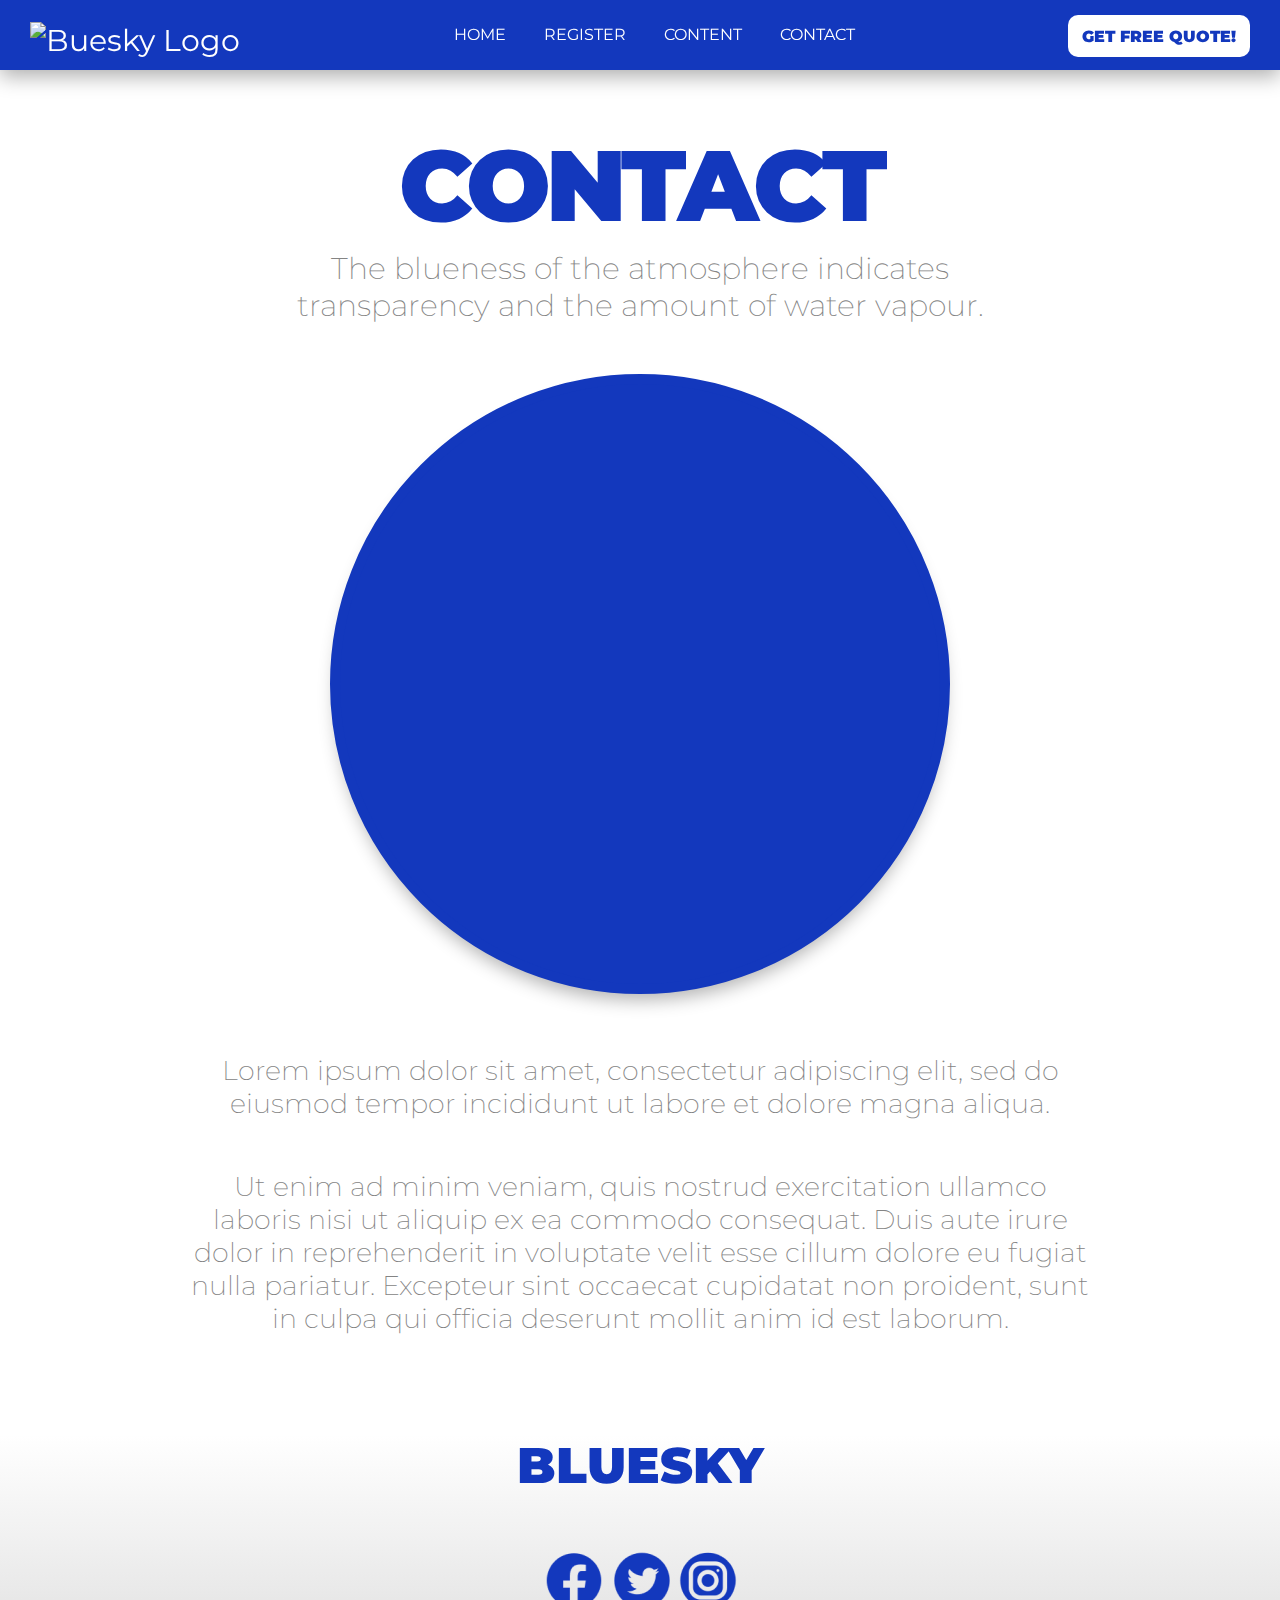
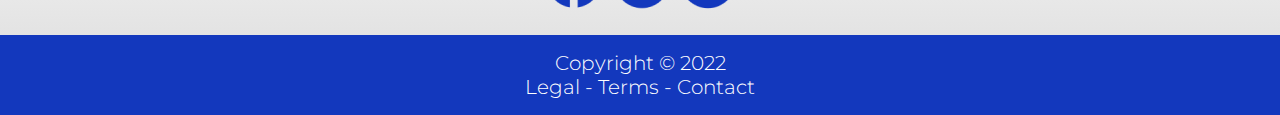
==== contact.html @ 5ad4db9b "Initial commit" ====
<!DOCTYPE html>
<html lang="en">

<head>
    <meta charset="UTF-8">
    <meta http-equiv="X-UA-Compatible" content="IE=edge">
    <meta name="viewport" content="width=device-width, initial-scale=1.0">
    <title>CONTACT : JUST A BLUE SKY</title>
    <link rel="stylesheet" href="./style.css">
<link rel="preconnect" href="https://fonts.googleapis.com">
<link rel="preconnect" href="https://fonts.gstatic.com" crossorigin>
<link
    href="https://fonts.googleapis.com/css2?family=Montserrat:ital,wght@0,100;0,200;0,300;0,400;0,500;0,600;0,700;0,800;0,900;1,100;1,200;1,300;1,400;1,500;1,600;1,700;1,800;1,900&display=swap"
    rel="stylesheet">
</head>

<body>
    <header>
    <img src="https://iili.io/GjAIhN.png" alt="Buesky Logo">
        <nav>
            <ul>
                <li><a href="./index.html">HOME</a></li>
                <li><a href="./register.html">REGISTER</a></li>
                <li><a href="./content.html">CONTENT</a></li>
                <li><a href="./contact.html">CONTACT</a></li>
            </ul>
        </nav>
        <div class="quote-button"><a href="./register.html">GET FREE QUOTE!</a></div>
    </header>

    <section class="margin-top">
        <h1 class="blue bold centered padding-80 no-bottom">CONTACT</h1>
        <article>
            <div class="main-text">
                <p>The blueness of the atmosphere indicates transparency
                    and the amount of water vapour.</p>
            </div>
<div class="map"><iframe width="600" height="600" src="https://maps.google.com/maps?width=600&amp;height=600&amp;hl=en&amp;q=Islas%20Canarias+(JUST%20A%20BLUE%20SKY)&amp;t=&amp;z=8&amp;ie=UTF8&amp;iwloc=B&amp;output=embed"></iframe></div>

            <div class="other-text">
                <p>Lorem ipsum dolor sit amet, consectetur adipiscing elit, sed do eiusmod tempor incididunt ut labore
                    et dolore magna
                    aliqua.</p>

                <p>Ut enim ad minim veniam, quis nostrud exercitation ullamco laboris nisi ut aliquip ex ea commodo
                    consequat. Duis aute
                    irure dolor in reprehenderit in voluptate velit esse cillum dolore eu fugiat nulla pariatur.
                    Excepteur sint occaecat
                    cupidatat non proident, sunt in culpa qui officia deserunt mollit anim id est laborum.</p>
            </div>
        </article>
    </section>

    <footer>
        <section class="bottom-icons">
            <p class="blue bold centered size-50">BLUESKY</p>
            <p class="icons">
                <img src="./img/fb.png" alt="">
                <img src="./img/tw.png" alt="">
                <img src="./img/ig.png" alt="">
            </p>

        </section>
        <section class="bottom-bar">
            <p>Copyright © 2022</p>
            <p><a href="#">Legal</a> - <a href="#">Terms</a> - <a href="#">Contact</a></p>
        </section>
    </footer>

</body>

</html>
---- style.css ----
/* ! Alejandro Marrero */

:root {
  --black: #000000;
  --white: #ffffff;
  --blue: #1338bd;
  --text: #86888f;
  --article-text: #848484;
}

body {
  font-family: "Montserrat", Arial, Helvetica, sans-serif;
  font-size: 30px;
  color: var(--black);
  margin: 0;
  padding: 0;
}

h1,
h2,
h3,
h4,
h6,
h6 {
  padding: 0;
  margin: 0;
  line-height: 70px;
  letter-spacing: -5px;
}

h1 {
  font-size: 100px;
}

h2 {
  font-size: 90px;
}

h3 {
  font-size: 30px;
}

h4 {
  font-size: 20px;
}

.blue {
  color: var(--blue);
}

.white {
  color: var(--white);
}

.centered {
  text-align: center;
}

.margin-no {
  margin: 0;
}

.padding-no {
  padding: 0;
}

.padding-80 {
  padding: 80px 0 80px 0px;
}

.padding-70 {
  padding: 70px 0 70px 0px;
}

.padding-50 {
  padding: 50px 0 50px 0px;
}

.no-top {
  margin-top: 0;
  padding-top: 0;
}

.no-bottom {
  margin-bottom: 0;
  padding-bottom: 0;
}

.no-lh {
  line-height: 0;
}

.no-ls {
  letter-spacing: 0;
}

.light {
  font-weight: 300;
}

.bold {
  font-weight: 900;
}

.size-100 {
  font-size: 100px;
}

.size-80 {
  font-size: 80px;
}

.size-50 {
  font-size: 50px;
}

.size-25 {
  font-size: 25px;
}

h2.title-form {
  padding-bottom: 50px;
  letter-spacing: 0;
}

h4.title-form {
  line-height: 0;
  margin: 50px 0 30px 0;
}

header {
  width: 100%;
  height: 70px;
  color: var(--white);
  background: var(--blue);
  text-align: center;
  overflow: hidden;
  position: fixed;
  top: 0;
  z-index: 1;
  box-shadow: 0 6px 20px 0px #00000054;
}

header img {
  float: left;
  margin-top: 22px;
  margin-left: 30px;
}

nav {
  display: inline-block;
}

nav ul {
  padding: 0px;
  margin: 0px;
  text-align: center;
  display: inline-block;
  vertical-align: top;
}

nav li {
  list-style-type: none;
  padding: 0px;
  height: 24px;
  margin-top: 4px;
  margin-bottom: 4px;
  display: inline;
}

nav li a {
  color: var(--white);
  font-size: 16px;
  text-decoration: none;
  line-height: 70px;
  padding: 5px 15px;
}

header .quote-button {
  float: right;
  font-size: 16px;
  font-weight: 900;
  background: var(--white);
  border-radius: 10px;
  margin-top: 15px;
  margin-right: 30px;
  border: 1px solid transparent;
}

header .quote-button a {
  display: table-cell;
  vertical-align: middle;
  width: 180px;
  height: 40px;
  color: var(--blue);
  text-decoration: none;
}

section.top {
  margin: 70px 0 0 0;
  max-width: none;
  width: 100%;
  height: 500px;
  text-align: center;
  background-image: url(./img/topimage.jpg);
  background-size: cover;
  background-repeat: no-repeat;
  background-position: center center;
}

section.margin-top {
  margin: 70px 0 0 0;
}

/* section.top h1,
section h2,
h1 {
  font-size: 100px;
  font-weight: 900;
  color: var(--white);
  text-align: center;
  line-height: 85px;
  letter-spacing: -5px;
  margin: 100px 0px 50px 0px;
}

h1 {
  color: var(--blue);
} */

section.top div p {
  width: 930px;
  margin: 0 auto;
}

section p {
  font-size: 28px;
  font-weight: 300;
  color: var(--text);
}

section .contact-button {
  width: 180px;
  font-size: 16px;
  font-weight: 300;
  background: var(--blue);
  border-radius: 10px;
  border: 1px solid transparent;
  margin: 0 auto;
  margin-top: 60px;
}

section .contact-button a {
  display: table-cell;
  vertical-align: middle;
  width: 180px;
  height: 40px;
  color: var(--white);
  text-decoration: none;
  text-align: center;
}

article {
  display: table;
  margin: 0;
  max-width: none;
  width: 100%;
}

/* 
section h2 {
  color: var(--blue) !important;
  margin-bottom: 50px;
} */

article div.main-text {
  width: 700px;
  margin: 0 auto;
}

article p {
  font-size: 30px;
  color: var(--article-text);
  font-weight: 200;
  text-align: center;
  margin-bottom: 50px;
}

article .group-container-one,
article .group-container-two {
  display: grid;
  grid-template-columns: repeat(3, 1fr);
  grid-gap: 15px;
  justify-items: center;
  align-items: center;
  width: 900px;
  margin: 0 auto;
}

article .group-container-one .items,
article .group-container-two .items {
  display: flex;
  align-items: center;
  justify-content: center;
  flex-grow: 0;
  flex-shrink: 1;
  flex-basis: auto;
  align-self: auto;
  order: 0;
  width: 270px;
  height: 140px;
  font-size: 45px;
  color: var(--white);
  font-weight: 900;
  border-radius: 100px;
  text-transform: uppercase;
  margin-bottom: 30px;
}

article .group-container-one .items:nth-child(1) {
  background: #0487e2;
}

article .group-container-one .items:nth-child(2) {
  background: #1338bd;
}

article .group-container-one .items:nth-child(3) {
  background: #0463ca;
}

article .group-container-two .items:nth-child(1) {
  background: #b0d6f5;
}

article .group-container-two .items:nth-child(2) {
  background: #65c2f5;
}

article .group-container-two .items:nth-child(3) {
  background: #09b1ec;
}

div.other-text {
  width: 900px;
  margin: 0 auto;
}

div.other-text p {
  font-size: 27px;
}

footer section {
  height: 200px;
  background: linear-gradient(180deg, #ffffff 0%, #e3e3e3 100%);
}

footer section.bottom-icons h3 {
  font-size: 100px;
  font-weight: 900;
  color: var(--blue);
  text-align: center;
  padding: 0;
  margin: 0;
}

footer section.bottom-icons p.icons {
  display: flex;
  align-items: center;
  justify-content: center;
  margin: 20px 0 20px 0;
}

footer section.bottom-bar {
  height: 80px;
  background: var(--blue);
  display: flex;
  flex-direction: column;
  justify-content: center;
  align-items: center;
}

footer section.bottom-bar p {
  font-size: 20px;
  padding: 0;
  margin: 0;
  color: var(--white);
}

footer section.bottom-bar p a {
  color: var(--white);
  text-decoration: none;
}

/* ! REGISTER PAGE */

section article .form-container,
section article .table-container {
  display: flex;
  flex-direction: column;
  align-items: center;
  width: 800px;
  font-size: 17px;
  color: white;
  background: #1338bd;
  padding: 50px;
  align-content: center;
  border-radius: 100px;
  margin: 0 auto;
  margin-bottom: 50px;
  box-shadow: 0px 12px 18px -6px rgb(0 0 0 / 30%);
}
/* 
section .form-container h2 {
  font-size: 80px;
  color: var(--white) !important;
  margin: 0px 0 40px 0px !important;
} */
/* 
section .form-container h4 {
  padding: 0;
  margin: 35px 0 0 0;
} */

section article .grid {
  display: grid;
  grid-template-columns: repeat(3, 1fr);
  grid-gap: 20px;
}

section article .grid-item {
  position: relative;
  align-items: start;
}

section article .grid-item p {
  font-size: 12px;
  color: white;
  text-align: left;
  padding-left: 20px;
  margin-bottom: 40px;
}

section article .grid-item p a {
  color: var(--white);
}

/* ! FORM ELEMENTS */

input[type="text"] {
  width: 200px;
  height: 30px;
  border: 1px solid #1338bd;
  padding: 3px 10px;
  border-radius: 80px;
  box-shadow: 0px 12px 18px -6px rgb(0 0 0 / 30%);
}

select {
  width: 222px;
  height: 34px;
  text-indent: 5px;
  border-radius: 80px;
  box-shadow: 0px 12px 18px -6px rgb(0 0 0 / 30%);
}

input[type="submit"] {
  font-family: "Montserrat", Arial, Helvetica, sans-serif;
  height: 38px;
  width: 120px;
  font-size: 17px;
  font-weight: 900;
  color: #1338bd;
  border-radius: 100px;
  border: 1px solid white;
  cursor: pointer;
  margin: 0 auto;
  text-align: center;
  display: block;
}

input[type="submit"]:hover {
  color: var(--white);
  background: var(--blue);
}

input#consent {
  padding: 0 !important;
  margin: 0;
  position: absolute;
  top: 2px;
}

/* ! CONTENT PAGE */

section article .table-container {
  padding-bottom: 70px;
}
/* 
section article .table-container h2 {
  color: var(--white) !important;
  margin-bottom: 50px;
  font-size: 70px;
  margin: 0 0 35px 0px;
} */

article .table-container table.CABTable {
  width: 100%;
  background-color: #ffffff;
  border-collapse: collapse;
  border-width: 2px;
  border-style: solid;
  text-align: center;
}

article .table-container .CABTable td,
article .table-container .CABTable th {
  border-width: 2px;
  border-color: #e1e1e1;
  border-style: solid;
  padding: 3px;
  color: #1338bd;
}

article .table-container .CABTable thead {
  background-color: #e3e3e3;
}

article .grid-container {
  width: 900px;
  margin: 0 auto;
  margin-bottom: 60px;
  color: var(--white);
}

article .grid-container ul {
  display: grid;
  grid-gap: 15px;
  grid-template-columns: 0.3fr 0.3fr;
}

article .grid-container .grids li {
  list-style-type: none;
  padding: 5px;
}

article .grid-container .grids li:nth-child(1) {
  grid-column: 1/3;
  grid-row: 1;
  background-color: #b0d6f5;
}

article .grid-container .grids li:nth-child(2) {
  display: flex;
  grid-column: 3;
  grid-row: 1/3;
  background: #65c2f5;
  align-items: center;
  justify-content: center;
  font-size: 32px;
}

article .grid-container .grids li:nth-child(3) {
  grid-column: 1;
  grid-row: 2;
  background: #09b1ec;
}

article .grid-container .grids li:nth-child(4) {
  grid-column: 2;
  grid-row: 2;
  background: #0487e2;
}

/* ! CONTACT PAGE */

.map {
  width: 600px;
  height: 600px;
  background-color: #1338bd;
  border: 10px solid #1338bd;
  border-radius: 70%;
  overflow: hidden;
  margin: 0 auto;
  margin-bottom: 60px;
  box-shadow: 0px 12px 18px -6px rgb(0 0 0 / 30%);
}

iframe {
  border: 0;
  overflow: hidden;
  margin-top: 0;
  margin-bottom: 0;
}

/* ! CONFIRMATION PAGE */

lottie-player {
  margin: 0 auto;
  margin-top: 50px;
}
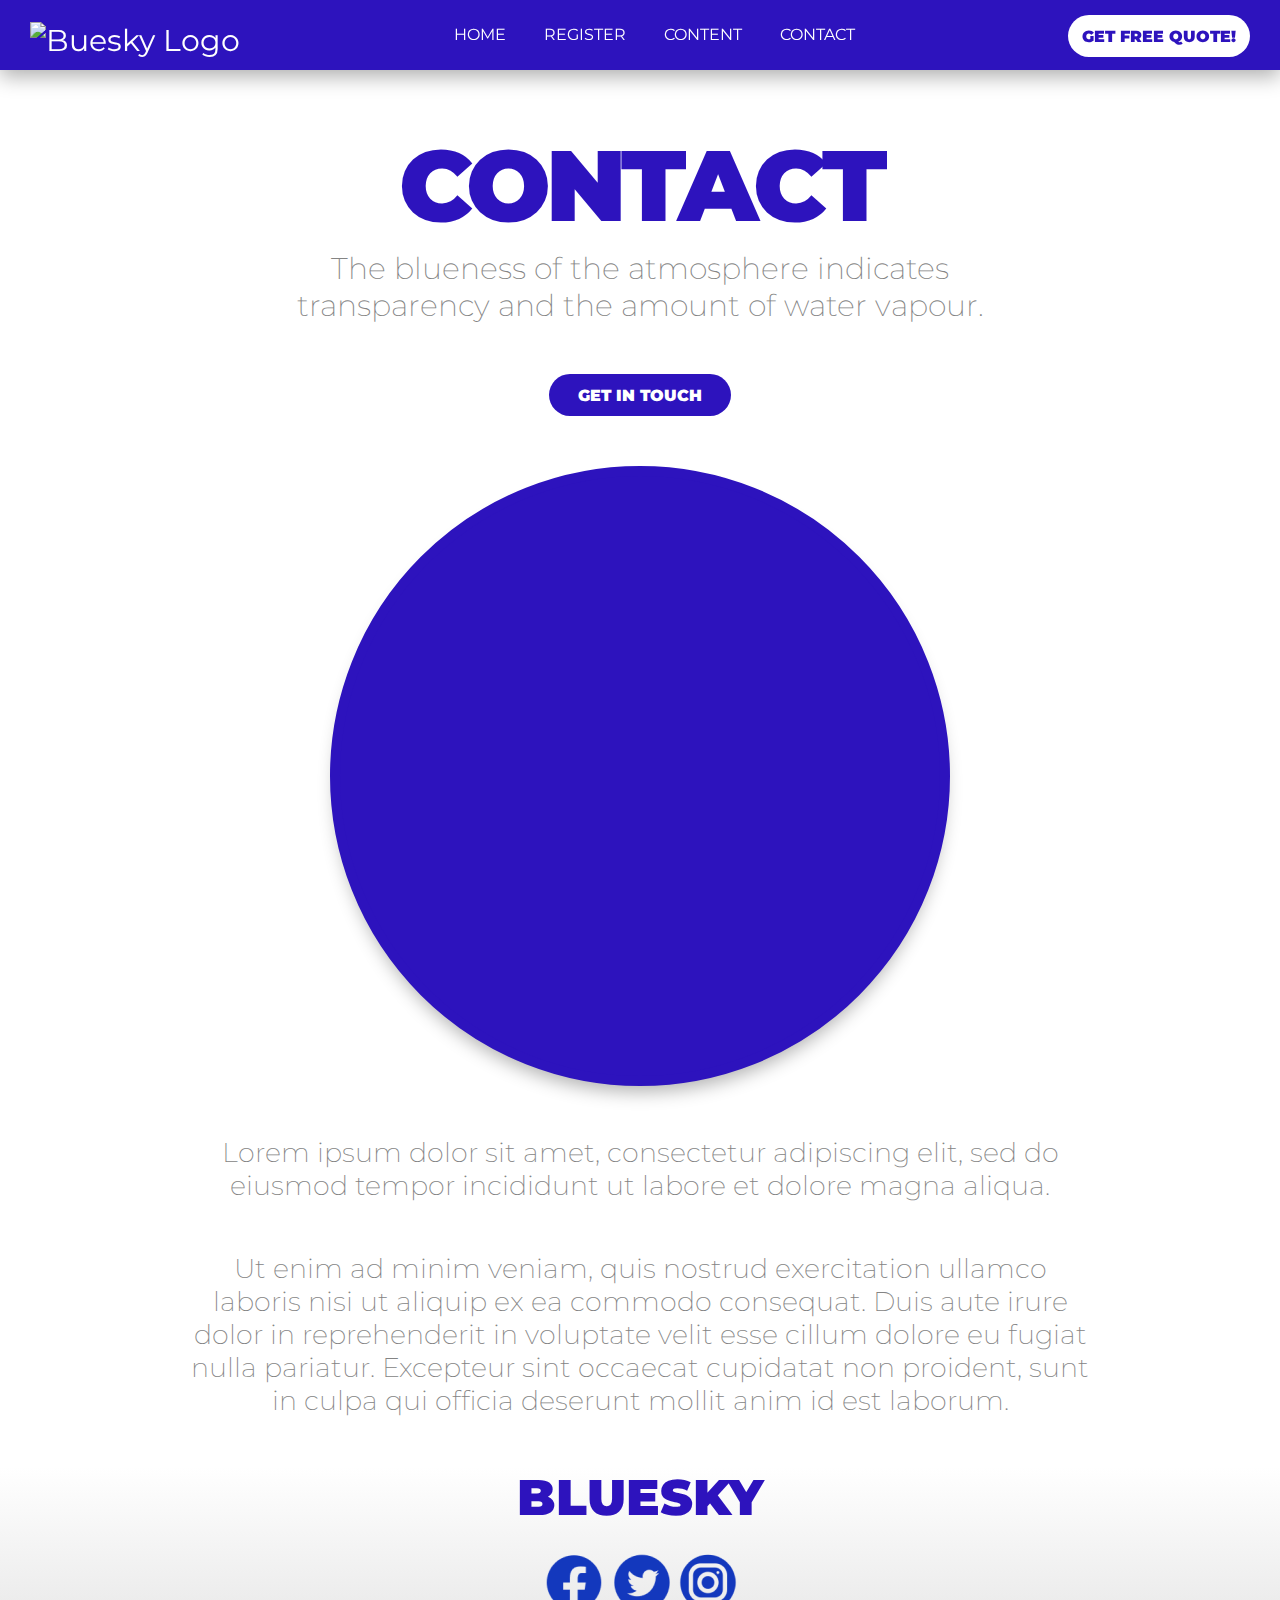
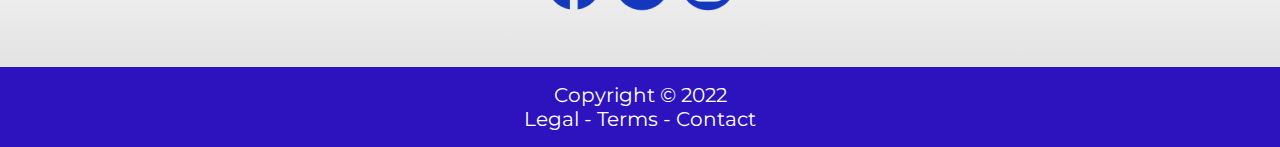
==== commit 18b9f982: "Last changes" ====
--- a/contact.html
+++ b/contact.html
@@ -25,7 +25,7 @@
                 <li><a href="./contact.html">CONTACT</a></li>
             </ul>
         </nav>
-        <div class="quote-button"><a href="./register.html">GET FREE QUOTE!</a></div>
+        <div class="btn white-bg float-r"><a class="blue" href="./register.html">GET FREE QUOTE!</a></div>
     </header>
 
     <section class="margin-top">
@@ -35,7 +35,19 @@
                 <p>The blueness of the atmosphere indicates transparency
                     and the amount of water vapour.</p>
             </div>
-<div class="map"><iframe width="600" height="600" src="https://maps.google.com/maps?width=600&amp;height=600&amp;hl=en&amp;q=Islas%20Canarias+(JUST%20A%20BLUE%20SKY)&amp;t=&amp;z=8&amp;ie=UTF8&amp;iwloc=B&amp;output=embed"></iframe></div>
+        <div class="btn centered blue-bg"><a class="white margin-50" href="#popup">GET IN TOUCH</a></div>
+
+        <div id="popup" class="overlay">
+            <div class="popup">
+                <h2 class="blue size-50 centered bold no-ls">My Email</h2> 
+                <a class="close blue" href="#">&times;</a>
+                <p class="content size-25 no-bottom">
+                    <a href="mailto:info@codeacademyberlin.com">info@myemail.com</a>
+                </p>
+            </div>
+        </div>
+
+        <div class="map centered margin-50"><iframe width="600" height="600" src="https://maps.google.com/maps?width=600&amp;height=600&amp;hl=en&amp;q=Islas%20Canarias+(JUST%20A%20BLUE%20SKY)&amp;t=&amp;z=8&amp;ie=UTF8&amp;iwloc=B&amp;output=embed"></iframe></div>
 
             <div class="other-text">
                 <p>Lorem ipsum dolor sit amet, consectetur adipiscing elit, sed do eiusmod tempor incididunt ut labore
@@ -55,16 +67,16 @@
         <section class="bottom-icons">
             <p class="blue bold centered size-50">BLUESKY</p>
             <p class="icons">
-                <img src="./img/fb.png" alt="">
-                <img src="./img/tw.png" alt="">
-                <img src="./img/ig.png" alt="">
+                <img class="rotate" src="./img/fb.png" alt="Facebook">
+                <img class="rotate" src="./img/tw.png" alt="Twitter">
+                <img class="rotate" src="./img/ig.png" alt="Instagram">
             </p>
 
         </section>
-        <section class="bottom-bar">
+        <div class="bottom-bar">
             <p>Copyright © 2022</p>
             <p><a href="#">Legal</a> - <a href="#">Terms</a> - <a href="#">Contact</a></p>
-        </section>
+        </div>
     </footer>
 
 </body>
--- a/style.css
+++ b/style.css
@@ -1,9 +1,7 @@
-/* ! Alejandro Marrero */
-
 :root {
   --black: #000000;
   --white: #ffffff;
-  --blue: #1338bd;
+  --blue: #2d13bd;
   --text: #86888f;
   --article-text: #848484;
 }
@@ -44,80 +42,6 @@
   font-size: 20px;
 }
 
-.blue {
-  color: var(--blue);
-}
-
-.white {
-  color: var(--white);
-}
-
-.centered {
-  text-align: center;
-}
-
-.margin-no {
-  margin: 0;
-}
-
-.padding-no {
-  padding: 0;
-}
-
-.padding-80 {
-  padding: 80px 0 80px 0px;
-}
-
-.padding-70 {
-  padding: 70px 0 70px 0px;
-}
-
-.padding-50 {
-  padding: 50px 0 50px 0px;
-}
-
-.no-top {
-  margin-top: 0;
-  padding-top: 0;
-}
-
-.no-bottom {
-  margin-bottom: 0;
-  padding-bottom: 0;
-}
-
-.no-lh {
-  line-height: 0;
-}
-
-.no-ls {
-  letter-spacing: 0;
-}
-
-.light {
-  font-weight: 300;
-}
-
-.bold {
-  font-weight: 900;
-}
-
-.size-100 {
-  font-size: 100px;
-}
-
-.size-80 {
-  font-size: 80px;
-}
-
-.size-50 {
-  font-size: 50px;
-}
-
-.size-25 {
-  font-size: 25px;
-}
-
 h2.title-form {
   padding-bottom: 50px;
   letter-spacing: 0;
@@ -176,23 +100,28 @@
   padding: 5px 15px;
 }
 
-header .quote-button {
-  float: right;
+.btn {
   font-size: 16px;
   font-weight: 900;
-  background: var(--white);
-  border-radius: 10px;
+  border-radius: 100px;
   margin-top: 15px;
   margin-right: 30px;
   border: 1px solid transparent;
-}
-
-header .quote-button a {
+  width: 180px;
+  height: 40px;
+}
+
+.btn:hover {
+  animation: shake 0.82s cubic-bezier(0.36, 0.07, 0.19, 0.97) both;
+  transform: translate3d(0, 0, 0);
+  perspective: 1000px;
+}
+
+.btn a {
   display: table-cell;
   vertical-align: middle;
   width: 180px;
   height: 40px;
-  color: var(--blue);
   text-decoration: none;
 }
 
@@ -244,7 +173,7 @@
   font-size: 16px;
   font-weight: 300;
   background: var(--blue);
-  border-radius: 10px;
+  border-radius: 100px;
   border: 1px solid transparent;
   margin: 0 auto;
   margin-top: 60px;
@@ -258,6 +187,12 @@
   color: var(--white);
   text-decoration: none;
   text-align: center;
+}
+
+section .contact-button a:hover {
+  animation: shake 0.82s cubic-bezier(0.36, 0.07, 0.19, 0.97) both;
+  transform: translate3d(0, 0, 0);
+  perspective: 1000px;
 }
 
 article {
@@ -371,7 +306,7 @@
   margin: 20px 0 20px 0;
 }
 
-footer section.bottom-bar {
+footer .bottom-bar {
   height: 80px;
   background: var(--blue);
   display: flex;
@@ -380,14 +315,14 @@
   align-items: center;
 }
 
-footer section.bottom-bar p {
+footer .bottom-bar p {
   font-size: 20px;
   padding: 0;
   margin: 0;
   color: var(--white);
 }
 
-footer section.bottom-bar p a {
+footer .bottom-bar p a {
   color: var(--white);
   text-decoration: none;
 }
@@ -465,23 +400,27 @@
 }
 
 input[type="submit"] {
-  font-family: "Montserrat", Arial, Helvetica, sans-serif;
+  display: block;
   height: 38px;
   width: 120px;
+  font-family: "Montserrat", Arial, Helvetica, sans-serif;
   font-size: 17px;
   font-weight: 900;
+  text-align: center;
   color: #1338bd;
+  border: 1px solid white;
   border-radius: 100px;
-  border: 1px solid white;
   cursor: pointer;
   margin: 0 auto;
-  text-align: center;
-  display: block;
+  box-shadow: 0px 12px 18px -6px rgb(0 0 0 / 30%);
 }
 
 input[type="submit"]:hover {
   color: var(--white);
   background: var(--blue);
+  animation: shake 0.82s cubic-bezier(0.36, 0.07, 0.19, 0.97) both;
+  transform: translate3d(0, 0, 0);
+  perspective: 1000px;
 }
 
 input#consent {
@@ -519,7 +458,7 @@
   border-color: #e1e1e1;
   border-style: solid;
   padding: 3px;
-  color: #1338bd;
+  color: var(--blue);
 }
 
 article .table-container .CABTable thead {
@@ -574,14 +513,72 @@
 
 /* ! CONTACT PAGE */
 
+.overlay {
+  position: fixed;
+  top: 0;
+  bottom: 0;
+  left: 0;
+  right: 0;
+  background: rgba(0, 0, 0, 0.7);
+  transition: opacity 500ms;
+  visibility: hidden;
+  opacity: 0;
+}
+.overlay:target {
+  visibility: visible;
+  opacity: 1;
+}
+
+.popup {
+  position: absolute;
+  left: 50%;
+  top: 50%;
+  transform: translate(-50%, -50%);
+  padding: 20px;
+  background: #fff;
+  border-radius: 5px;
+  width: 500px;
+
+  transition: all 5s ease-in-out;
+}
+
+.popup h2 {
+  margin-top: 0;
+}
+
+.popup a {
+  text-decoration: none;
+}
+
+.popup a:hover {
+  text-decoration: dotted;
+}
+
+.popup .close {
+  position: absolute;
+  top: 20px;
+  right: 30px;
+  transition: all 200ms;
+  font-size: 30px;
+  font-weight: bold;
+  text-decoration: none;
+  color: #333;
+}
+.popup .close:hover {
+  color: var(--blue);
+}
+.popup .content {
+  max-height: 30%;
+  overflow: auto;
+}
+
 .map {
   width: 600px;
   height: 600px;
-  background-color: #1338bd;
-  border: 10px solid #1338bd;
+  background-color: var(--blue);
+  border: 10px solid var(--blue);
   border-radius: 70%;
   overflow: hidden;
-  margin: 0 auto;
   margin-bottom: 60px;
   box-shadow: 0px 12px 18px -6px rgb(0 0 0 / 30%);
 }
@@ -599,3 +596,180 @@
   margin: 0 auto;
   margin-top: 50px;
 }
+
+/* ! GLOBAL CLASSES */
+
+.blue {
+  color: var(--blue);
+}
+
+.blue-bg {
+  background: var(--blue);
+}
+
+.white-bg {
+  background: var(--white);
+}
+
+.white {
+  color: var(--white);
+}
+
+.centered {
+  text-align: center;
+  margin: 0 auto;
+}
+
+.float-r {
+  float: right;
+}
+
+.margin-no {
+  margin: 0;
+}
+
+.padding-no {
+  padding: 0;
+}
+
+.padding-80 {
+  padding: 80px 0 80px 0px;
+}
+
+.padding-70 {
+  padding: 70px 0 70px 0px;
+}
+
+.padding-50 {
+  padding: 50px 0 50px 0px;
+}
+
+.padding-25 {
+  padding: 25px 0 25px 0px;
+}
+
+.margin-50 {
+  margin-top: 50px;
+  margin-bottom: 50px;
+}
+
+.no-top {
+  margin-top: 0;
+  padding-top: 0;
+}
+
+.no-bottom {
+  margin-bottom: 0;
+  padding-bottom: 0;
+}
+
+.no-lh {
+  line-height: 0;
+}
+
+.no-ls {
+  letter-spacing: 0;
+}
+
+.light {
+  font-weight: 300;
+}
+
+.bold {
+  font-weight: 900;
+}
+
+.size-100 {
+  font-size: 100px;
+}
+
+.size-80 {
+  font-size: 80px;
+}
+
+.size-50 {
+  font-size: 50px;
+}
+
+.size-25 {
+  font-size: 25px;
+}
+
+/* ! ANIMATIONS */
+
+.rotate {
+  cursor: pointer;
+}
+
+.rotate:hover {
+  color: #afafaf;
+  -moz-animation: spin 0.4s 1 linear;
+  -o-animation: spin 0.4s 1 linear;
+  -webkit-animation: spin 0.4s 1 linear;
+  animation: spin 0.4s 1 linear;
+}
+
+@-webkit-keyframes spin {
+  0% {
+    -webkit-transform: rotate(0deg);
+  }
+  100% {
+    -webkit-transform: rotate(359deg);
+  }
+}
+
+@-moz-keyframes spin {
+  0% {
+    -moz-transform: rotate(0deg);
+  }
+  100% {
+    -moz-transform: rotate(359deg);
+  }
+}
+
+@-o-keyframes spin {
+  0% {
+    -o-transform: rotate(0deg);
+  }
+  100% {
+    -o-transform: rotate(359deg);
+  }
+}
+
+@-ms-keyframes spin {
+  0% {
+    -ms-transform: rotate(0deg);
+  }
+  100% {
+    -ms-transform: rotate(359deg);
+  }
+}
+
+@keyframes spin {
+  0% {
+    transform: rotate(0deg);
+  }
+  100% {
+    transform: rotate(359deg);
+  }
+}
+
+@keyframes shake {
+  10%,
+  90% {
+    transform: translate3d(-1px, 0, 0);
+  }
+  20%,
+  80% {
+    transform: translate3d(2px, 0, 0);
+  }
+  30%,
+  50%,
+  70% {
+    transform: translate3d(-4px, 0, 0);
+  }
+  40%,
+  60% {
+    transform: translate3d(4px, 0, 0);
+  }
+}
